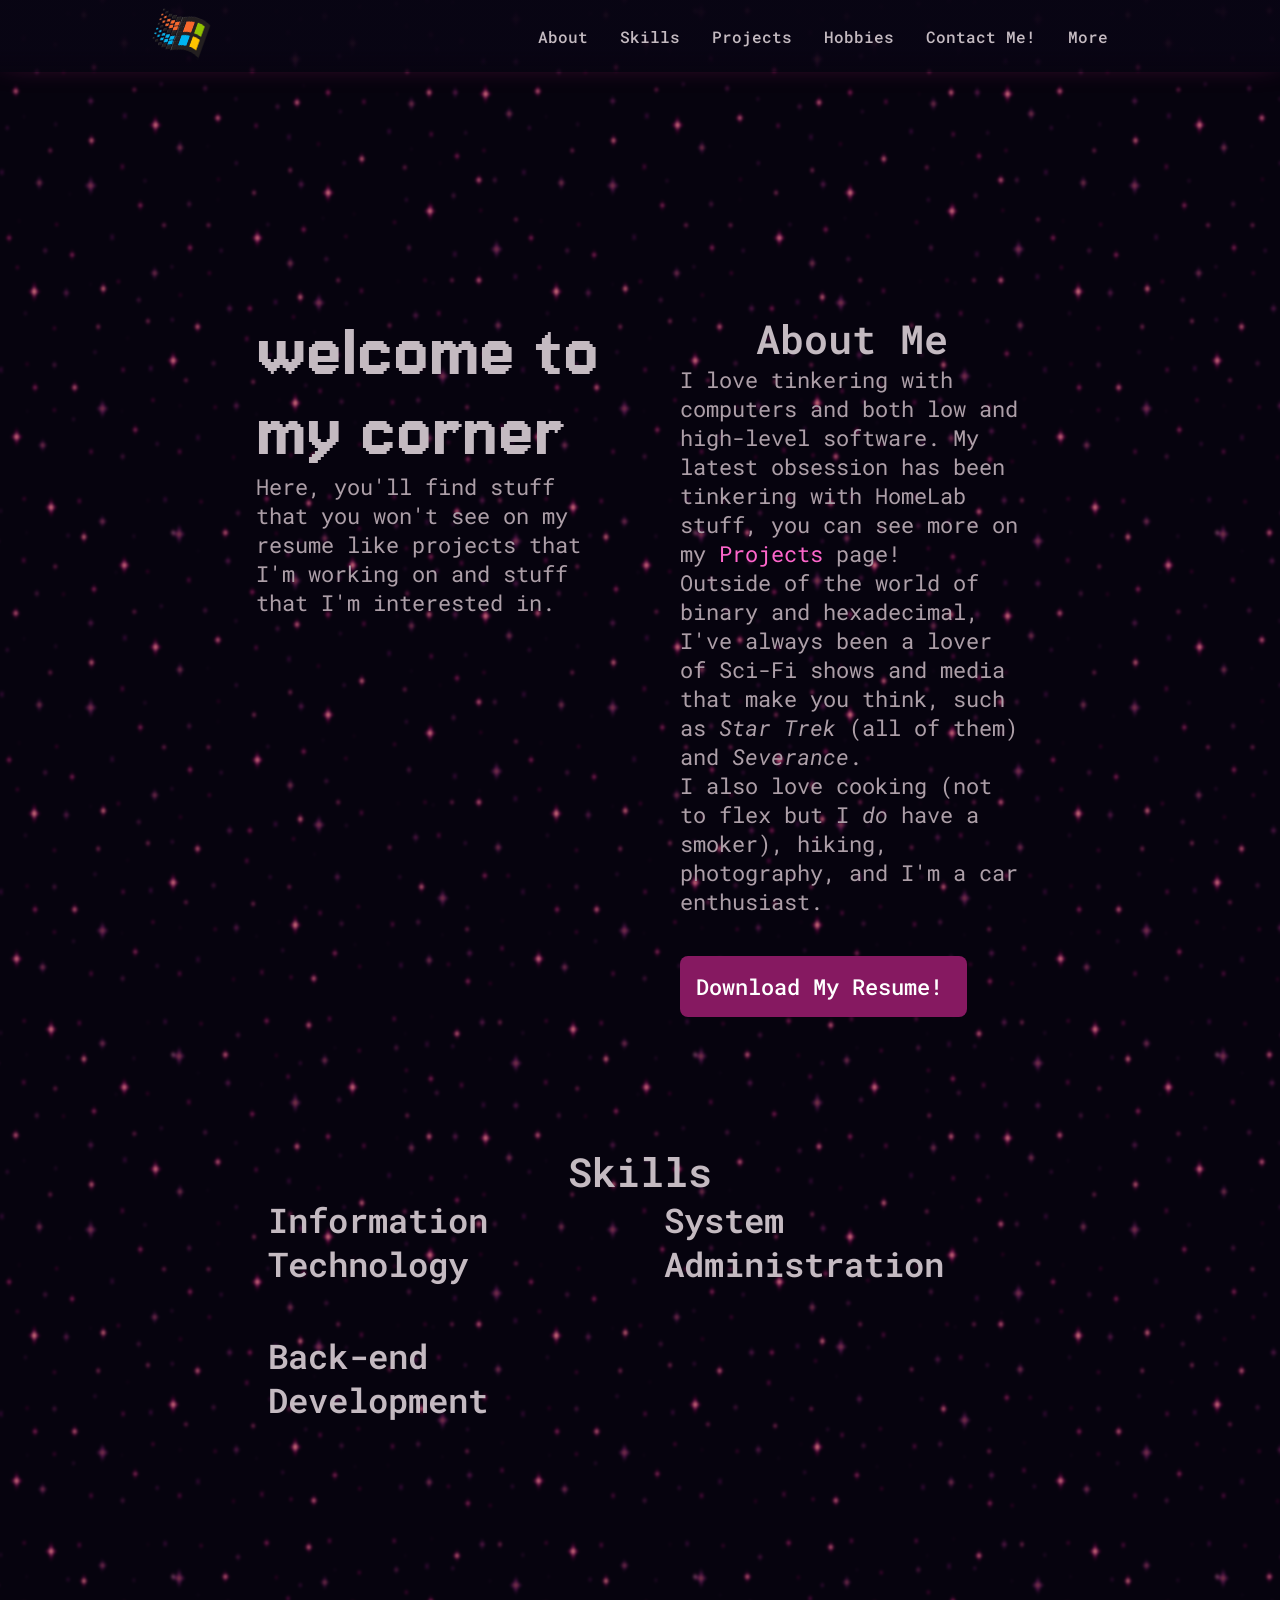
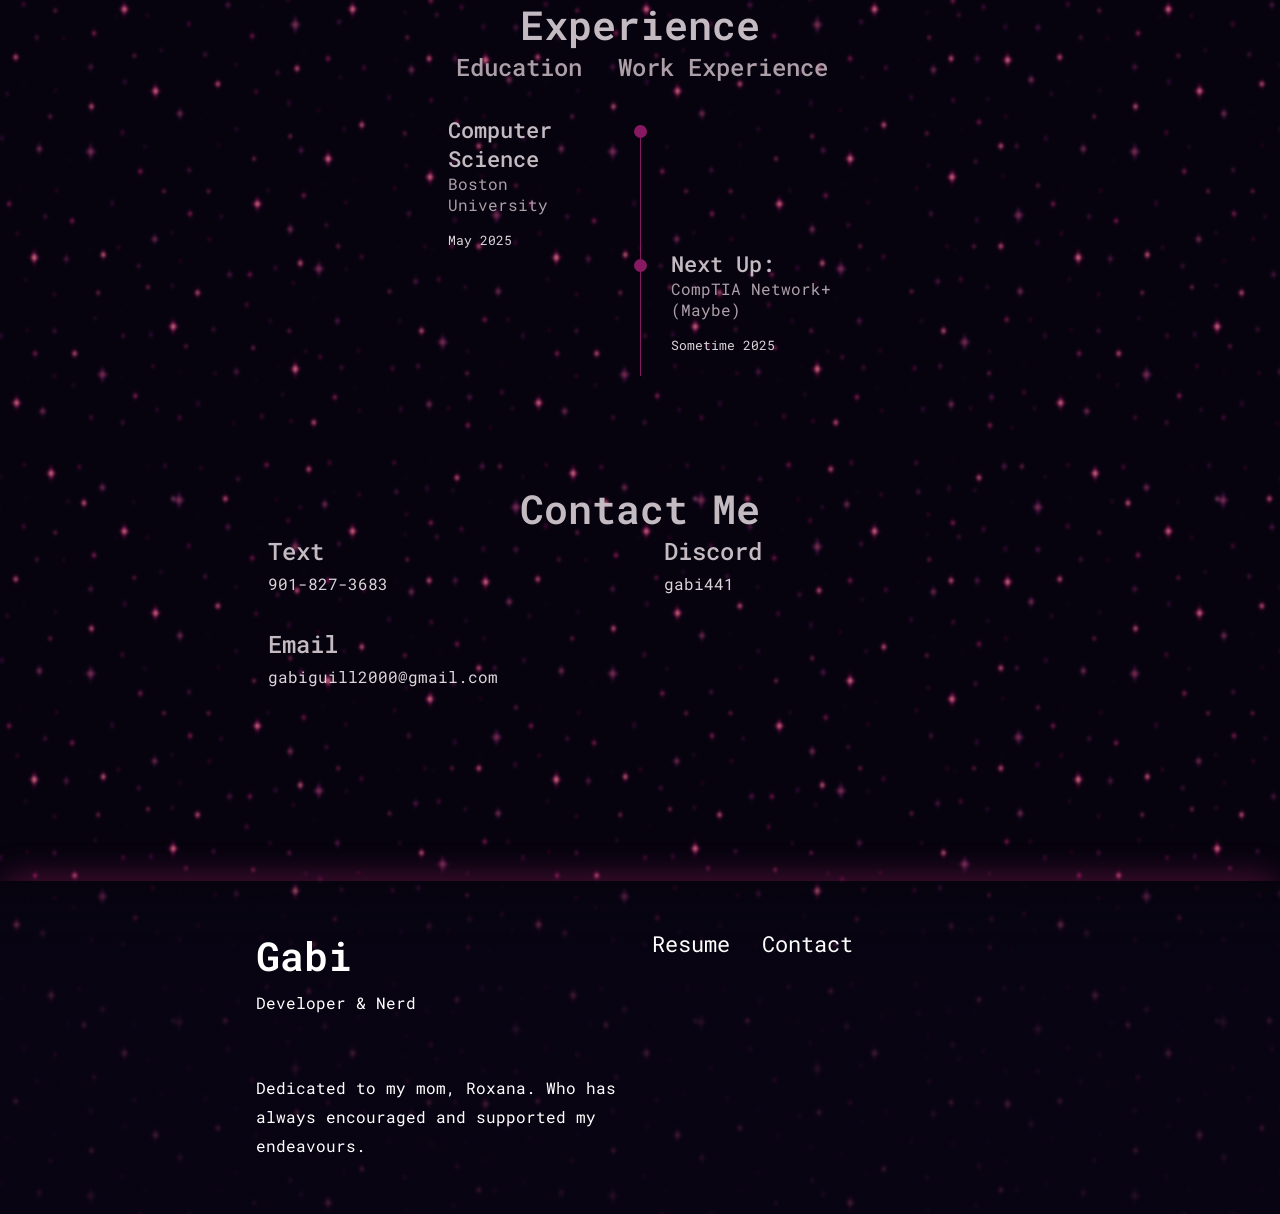
==== index.html @ 92999ef9 "overhaul" ====
<!DOCTYPE html>
<html lang="en">
<head>
    <meta charset="UTF-8">
    <meta name="viewport" content="width=device-width, initial-scale=1.0">
    
    <!--==================== UNICONS ====================-->
    <link rel="stylesheet" href="https://unicons.iconscout.com/release/v4.0.8/css/line.css">
    
    <!--==================== SWIPER CSS ====================-->
    <link rel="stylesheet" href="assets/css/swiper-bundle.min.css">
    
    <!--==================== CSS ====================-->
    <link rel="stylesheet" href="assets/css/styles.css">
    
    <!-- ============ Favicon =========== -->
    <link rel="icon" href="assets/img/hamsterPNG.png" type="image/png">
    <title>Gabi's Corner</title>
    <meta name="theme-color" content="#06030e">
    
</head>
<body>
    <div class="parallax-bg"></div>
    
    <!--==================== HEADER ====================-->
    <header class="header" id="header">
        <nav class="nav container">
            <a href="/" class="nav__logo">
                <img src="assets/img/windows-logo.png" alt="Home" class="nav__logo windows-logo">
            </a>
            <div class="nav__menu" id="nav-menu">
                <ul class="nav__list grid">
                    
                    <li class="nav__item">
                        <a href="#about" class="nav__link">
                            <i class="uil uil-grin-tongue-wink nav__icon"></i> About
                        </a>
                    </li>                        
                    
                    <li class="nav__item">
                        <a href="#skills" class="nav__link">
                            <i class="uil uil-grin-tongue-wink nav__icon"></i> Skills
                        </a>
                    </li>
                    
                    <li class="nav__item">
                        <a href="./projects.html" class="nav__link">
                            <i class="uil uil-wrench nav__icon"></i> Projects
                        </a>
                    </li>
                    
                    <li class="nav__item">
                        <a href="./hobbies.html" class="nav__link">
                            <i class="uil uil-wrench nav__icon"></i> Hobbies
                        </a>
                    </li>
                    
                    <li class="nav__item">
                        <a href="#contact" class="nav__link">
                            <i class="uil uil-phone nav__icon"></i> Contact Me!
                        </a>
                    </li>
                    
                    <li class="nav__item dropdown">
                        <a href="#" class="nav__link">
                            <i class="uil uil-list-ul nav__icon"></i> More
                        </a>
                        <ul class="dropdown__menu">
                            <li><a href="https://overseer.gabi441.dev" class="dropdown__link">Overseer</a></li>
                            <li><a href="https://immich.gabi441.dev" class="dropdown__link">Immich</a></li>
                        </ul>
                    </li>
                </ul>
                <i class="uil uil-times nav__close" id="nav-close"></i>
            </div>
            <div class="nav__btns">
                <div class="nav__toggle" id="nav-toggle">
                    <i class="uil uil-apps"></i>
                </div>
            </div>
        </nav>
    </header>
    
    <!--==================== MAIN ====================-->
    <main class="main">
        <!--==================== HOME ====================-->
        <section class="home section" id="home">
            <div class="home__container container grid">
                <div class="class home__content grid">
                </div>
            </div>
        </section>
        <!--==================== ABOUT ====================-->
        <section class="about section" id="about">            
            <div class="about__container container grid">
                <div class="home__data">
                    <h1 class="home__title pixel-font">welcome to my corner</h1>
                    <p class="home__description">Here, you'll find stuff that you won't see on my resume like
                        projects that I'm working on and stuff that I'm interested in.
                    </p>
                </div> 
                <div class="about__data">
                    <h2 class="section__title">About Me</h2>
                    <p class="about__description">
                        I love tinkering with computers and both low and high-level software. My latest
                        obsession has been tinkering with HomeLab stuff, you can see more on my <a href="/projects.html">Projects</a> page!
                        <br>
                        Outside of the world of binary and hexadecimal, I've always been a lover of Sci-Fi 
                        shows and media that make you think, such as <i>Star Trek</i> (all of them) and <i>Severance</i>.
                        <br>
                        I also love cooking (not to flex but I <i>do</i> have a smoker), hiking, photography, 
                        and I'm a car enthusiast.
                    </p>   
                    <div class="about__buttons">
                        <a download="" href="assets/pdf/Guillermo_2025_Resume.pdf" class="button button--flex">
                            Download My Resume!<i class="uil uil-file-download-alt button__icon"></i>
                        </a>
                    </div>
                </div>
            </div>
        </section>
        
        <!--==================== SKILLS ====================-->
        <section class="skills section" id="skills">
            <h2 class="section__title">Skills</h2>            
            <div class="skills__container container grid">
                <div>
                    <!-- =========================== SKILL 1 ===========================-->
                    <div class="skills__content skills__close">
                        <div class="skills__header">
                            <i class="uil uil-laptop skills__icon"></i>
                            
                            <div>
                                <h1 class="skills__titles">Information Technology</h1>
                                <span class="skills__subtitle"></span>
                            </div>
                            
                            <i class="uil uil-angle-down skills__arrow"></i>
                        </div>
                        
                        <div class="skills__list grid">
                            <div class="skills__data">
                                <div class="skills__titles">
                                    <h3 class="skills__name">Client Communication</h3>
                                </div>
                            </div>
                            
                            <div class="skills__data">
                                <div class="skills__titles">
                                    <h3 class="skills__name">MacOS, Windows, & Linux</h3>
                                </div>
                            </div>
                            
                            <div class="skills__data">
                                <div class="skills__titles">
                                    <h3 class="skills__name">Remote & Field Support</h3>
                                </div>
                            </div>
                            
                            <div class="skills__data">
                                <div class="skills__titles">
                                    <h3 class="skills__name">Software & Hardware Troubleshooting</h3>
                                </div>
                            </div>
                            
                        </div>
                    </div>
                    
                    <!-- =========================== SKILL 2 ===========================-->
                    <div class="skills__content skills__close">
                        <div class="skills__header">
                            <i class="uil uil-wrench skills__icon"></i>
                            
                            <div>
                                <h1 class="skills__titles">Back-end Development</h1>
                            </div>
                            
                            <i class="uil uil-angle-down skills__arrow"></i>
                        </div>
                        
                        <div class="skills__list grid">
                            <div class="skills__data">
                                <div class="skills__titles">
                                    <h3 class="skills__name">Python, Java, C/C++, Assembly</h3>
                                </div>
                            </div>
                            
                            <div class="skills__data">
                                <div class="skills__titles">
                                    <h3 class="skills__name">API Development & Calls</h3>
                                </div>
                            </div>
                            
                            <div class="skills__data">
                                <div class="skills__titles">
                                    <h3 class="skills__name">Software Optimization</h3>
                                </div>
                            </div>
                            
                            <div class="skills__data">
                                <div class="skills__titles">
                                    <h3 class="skills__name">Scripting</h3>
                                </div>
                            </div>
                        </div>
                    </div>
                </div>
                
                <div>
                    <!-- =========================== SKILL 3 ===========================-->
                    <div class="skills__content skills__close">
                        <div class="skills__header">
                            <i class="uil uil-brackets-curly skills__icon"></i>
                            
                            <div>
                                <h1 class="skills__titles">System Administration</h1>
                            </div>
                            
                            <i class="uil uil-angle-down skills__arrow"></i>
                        </div>
                        
                        <div class="skills__list grid">
                            <div class="skills__data">
                                <div class="skills__titles">
                                    <h3 class="skills__name">UnRAID, Fedora Linux Server, PiHole</h3>
                                </div>
                            </div>
                            
                            <div class="skills__data">
                                <div class="skills__titles">
                                    <h3 class="skills__name">Network Share Configuration</h3>
                                </div>
                            </div>
                            <div class="skills__data">
                                <div class="skills__titles">
                                    <h3 class="skills__name">Application/Network/Link Layer Administration</h3>
                                </div>
                            </div>
                            <div class="skills__data">
                                <div class="skills__titles">
                                    <h3 class="skills__name">Security & VPN Tunneling</h3>
                                </div>
                            </div>
                        </div>
                    </div>
                </div>
            </div>
        </section>
        
        <!--==================== QUALIFICATION ====================-->
        <section class="qualification section">
            <h2 class="section__title">Experience</h2>            
            <div class="qualification__container container">
                <div class="qualification__tabs">
                    <div class="qualification__button button--flex qualification__active" data-target="#education">
                        <i class="uil uil-graduation-cap qualification__icon"></i>
                        Education
                    </div>
                    <div class="qualification__button button--flex" data-target="#work">
                        <i class="uil uil-briefcase-alt qualification__icon"></i>
                        Work Experience
                    </div>
                </div>
                
                <div class="qualification__sections">
                    <!--==================== QUALIFICATION CONTENT 1 ====================-->
                    <div class="qualification__content qualification__active" data-content id="education">
                        
                        <!--==================== QUALIFICATION 1 ====================-->
                        <div class="qualification__data">
                            <div>
                                <h3 class="qualification__title">Computer Science</h3>
                                <span class="qualification__subtitle">Boston University</span>
                                <div class="qualification__calendar">
                                    <i class="uil uil-calendar-alt"></i>
                                    May 2025
                                </div>
                            </div>
                            <div>
                                <span class="qualification__rounder"></span>
                                <span class="qualification__line"></span>
                            </div>
                        </div>
                        
                        <!--==================== QUALIFICATION 2 ====================-->
                        <div class="qualification__data">
                            <div></div>
                            <div>
                                <span class="qualification__rounder"></span>
                                <span class="qualification__line"></span>
                            </div>
                            
                            <div>
                                <h3 class="qualification__title">Next Up:</h3>
                                <span class="qualification__subtitle">CompTIA Network+ (Maybe)</span>
                                <div class="qualification__calendar">
                                    <i class="uil uil-calendar-alt"></i>
                                    Sometime 2025
                                </div>
                            </div>
                        </div>
                    </div>
                    
                    <!--==================== QUALIFICATION CONTENT 2 ====================-->
                    <div class="qualification__content" data-content id="work">
                        
                        <!--==================== JOB 1 ====================-->
                        <div class="qualification__data">
                            <div>
                                <h3 class="qualification__title">IT Advisor</h3>
                                <span class="qualification__subtitle">Pet Fit Animal Rehabilitation</span>
                                <div class="qualification__calendar">
                                    <i class="uil uil-calendar-alt"></i>
                                    May 2016-March 2022
                                </div>
                            </div>
                            
                            <div>
                                <span class="qualification__rounder"></span>
                                <span class="qualification__line"></span>
                            </div>
                        </div>
                        
                        <!--==================== JOB 2 ====================-->
                        <div class="qualification__data">
                            <div></div>
                            <div>
                                <span class="qualification__rounder"></span>
                                <span class="qualification__line"></span>
                            </div>
                            <div>
                                <h3 class="qualification__title">Student Lead-IT Support Specialist</h3>
                                <span class="qualification__subtitle">Boston University IS&T</span>
                                <div class="qualification__calendar">
                                    <i class="uil uil-calendar-alt"></i>
                                    May 2022-May 2025
                                </div>
                            </div>
                        </div>
                        <!--==================== JOB 1 ====================-->
                        <div class="qualification__data">
                            <div>
                                <h3 class="qualification__title">Client Technology Analyst</h3>
                                <span class="qualification__subtitle">Boston University IS&T</span>
                                <div class="qualification__calendar">
                                    <i class="uil uil-calendar-alt"></i>
                                    July 2025-Present
                                </div>
                            </div>
                            <div>
                                <span class="qualification__rounder"></span>
                                <span class="qualification__line"></span>
                            </div>
                        </div>
                    </div>
                </div>
            </div>
        </section>
        
        <!--==================== CONTACT ME ====================-->
        <section class="contact section" id="contact">
            <h2 class="section__title">Contact Me</h2>
            <div class="contact__container container grid">
                <div class="contact__info-container">
                    <div class="contact__information">
                        <i class="uil uil-phone contact__icon"></i>
                        <div>
                            <h3 class="contact__title">Text</h3>
                            <span class="contact__subtitle">901-827-3683</span>
                        </div>
                    </div>
                    <div class="contact__information">
                        <i class="uil uil-envelope contact__icon"></i>
                        <div>
                            <h3 class="contact__title">Email</h3>
                            <span class="contact__subtitle">gabiguill2000@gmail.com</span>
                        </div>
                    </div>
                </div>
                <div class="contact__information">
                    <i class="uil uil-discord contact__icon"></i>
                    <div>
                        <h3 class="contact__title">Discord</h3>
                        <span class="contact__subtitle">gabi441</span>
                    </div>
                </div>
            </div>
        </section>
    </main>
    
    <!--==================== FOOTER ====================-->
    <footer class="footer">
        <div class="footer__bg">
            <div class="footer__container container grid">
                <div>
                    <h1 class="footer__title">Gabi</h1>
                    <span class="footer__subtitle">Developer & Nerd</span>
                </div>
                <ul class="footer__links">
                    <li>
                        <a href="assets/pdf/Guillermo_2025_Resume.pdf" class="footer__link">Resume</a>
                    </li>
                    <li>
                        <a href="#contact" class="footer__link">Contact</a>
                    </li>
                </ul>
                <div>
                    <span class="footer__subtitle">
                        Dedicated to my mom, Roxana. Who has always encouraged and supported
                        my endeavours.
                    </span>
                </div>
                <div class="footer__socials">
                    <a href="https://www.linkedin.com/in/gabi-guillermo-0b99bb2a3/" target="_blank" class="footer__social">
                        <i class="uil uil-linkedin"></i>
                    </a>
                    <a href="https://github.com/441gabi" target="_blank" class="footer__social">
                        <i class="uil uil-github"></i>
                    </a>
                    <a href="https://discord.com" target="_blank" class="footer__social">
                        <i class="uil uil-discord"></i>
                    </a>
                </div>
            </div>
            <div></div>
        </div>
    </footer>
    
    <!--==================== SCROLL TOP ====================-->
    <a href="#" class="scrollup" id="scroll-up"><i class="uil uil-arrow-up scrollup__icon"></i></a>

    <!--==================== SWIPER JS ====================-->
    <script src="assets/js/swiper-bundle.min.js"></script>
    
    <!--==================== MAIN JS ====================-->
    <script src="assets/js/main.js"></script>
</body>
</html>
---- assets/css/styles.css ----
/*==================== GOOGLE FONTS ====================*/
/* @import url("https://fonts.googleapis.com/css2?family=Poppins:wght@400;500;600&display=swap"); */
/* @import url('https://fonts.googleapis.com/css2?family=Mozilla+Text:wght@200..700&display=swap'); */
@import url('https://fonts.googleapis.com/css2?family=Roboto+Mono:ital,wght@0,100..700;1,100..700&display=swap');
@import url('https://fonts.googleapis.com/css2?family=Jersey+15&display=swap');

/*==================== VARIABLES CSS ====================*/
:root {
    --header-height: 3rem;

    /*========== Colors ==========*/
    /* Change favorite color */
    --hue-color: 320; /*Purple 250 - Green 142 - Blue 230 - Pink 340*/

    /* HSL color mode */
    --first-color: hsl(var(--hue-color), 69%, 31%);
    --first-color-second: hsl(var(--hue-color), 69%, 11%);
    --first-color-alt: hsl(var(--hue-color), 57%, 23%);
    --first-color-lighter: hsl(var(--hue-color), 92%, 25%);
    --title-color: hsl(var(--hue-color), 8%, 75%);
    --text-color: hsl(var(--hue-color), 8%, 65%);
    --text-color-light: hsl(var(--hue-color), 8%, 85%);
    --input-color: hsl(var(--hue-color), 70%, 96%);
    --body-color: hsl(var(--hue-color), 60%, 99%);
    --container-color: rgb(31, 9, 41);
    --scroll-bar-color: hsl(var(--hue-color), 12%, 90%);
    --scroll-thumb-color: hsl(var(--hue-color), 12%, 80%);

    /*========== Font and typography ==========*/
    --body-font: 'Roboto Mono';

    /* .5rem = 8px, 1rem = 16px, 1.5rem = 24px ... */
    --big-font-size: 2rem;
    --h1-font-size: 1.5rem;
    --h2-font-size: 1.25rem;
    --h3-font-size: 1.125rem;
    --normal-font-size: 1.2rem;
    --small-font-size: 1rem;
    --smaller-font-size: .75rem;

    /*========== Font weight ==========*/
    --font-medium: 500;
    --font-semi-bold: 600;

    /*========== Margins Bottom ==========*/
    /* .25rem = 4px, .5rem = 8px, .75rem = 12px ... */
    --mb-0-25: .25rem;
    --mb-0-5: .5rem;
    --mb-0-75: .75rem;
    --mb-1: 1rem;
    --mb-1-5: 1.5rem;
    --mb-2: 2rem;
    --mb-2-5: 2.5rem;
    --mb-3: 3rem;

    /*========== z index ==========*/
    --z-tooltip: 10;
    --z-fixed: 100;
    --z-modal: 1000;
}

/* Font size for large devices */
@media screen and (min-width: 968px) {
    :root {
        --big-font-size: 3rem;
        --h1-font-size: 2.5rem;
        --h2-font-size: 1.5rem;
        --h3-font-size: 1.5rem;
        --normal-font-size: 1.4rem;
        --small-font-size: 1rem;
        --smaller-font-size: .813rem;
    }
}

/*==================== BASE ====================*/
* {
  box-sizing: border-box;
  padding: 0;
  margin: 0;
}

html {
  scroll-behavior: smooth;
}

body {
  margin: var(--header-height) 0 0 0; /* Changed from "0 0 var(--header-height) 0" */
  font-family: var(--body-font);
  font-size: var(--normal-font-size);
  position: relative;
  color: var(--text-color);
  overflow-x: hidden;
}

html, body {
  margin: 0;
  padding: 0;
  /* background-color: transparent;  */
} 

.parallax-bg {
  position: fixed;
  top: -10%;
  left: -10%;
  width: 120%;
  height: 300%; /* Increased from 160% to 300% */
  background-color: #06030e;
  background-image: url('../img/subtle.gif');
  background-size: 290px 290px; /* Increased from 200px to 250px */
  background-repeat: repeat;
  animation: backgroundScroll 20s linear infinite;
  background-position: center;
  z-index: -1;
  transform: scale(1.8); /* Increased from 1.1 to 1.8 */
  filter: blur(0.9px);
  will-change: transform;
}


/* @keyframes backgroundScroll {
  from {
    background-position: 0 0;
  }
  to {
    background-position: 200px 200px;
  }
} */

h1, h2, h3, h4 {
  color: var(--title-color);
  font-weight: var(--font-semi-bold);
}

ul {
  list-style: none;
}

a {
  text-decoration: none;
}

img {
  max-width: 100%;
  height: auto;
}

/* ===LINK STYLES=== */

/* Basic link color */
a {
  text-decoration: none;
  color: #ff66cc;
}

/* Hover state */
a:hover {
  color: #00ffff;
  text-shadow: 0 0 2px #00ffff;
}

/* Active state (when clicking) */
a:active {
  color: #ffff00;
}

/* Visited state */
a:visited {
  color: #b77efd;
}

/*==================== REUSABLE CSS CLASSES ====================*/
.section {
  padding: 2rem 0 4rem;
}

.section__title {
  font-size: var(--h1-font-size);
  color: var(--title-color);
}

.section__subtitle {
  display: block;
  font-size: var(--small-font-size);
  margin-bottom: var(--mb-3);
}

.section__title, 
.section__subtitle {
  text-align: center;
}

/*==================== LAYOUT ====================*/
.container {
  max-width: 768px;
  margin-left: var(--mb-1-5);
  margin-right: var(--mb-1-5);
}

.grid {
  display: grid;
  gap: 1.5rem;
}

.header {
  width: 100%;
  position: fixed;
  top: 0;
  left: 0;
  z-index: var(--z-fixed);
  background-color: #06030e; /* Ensure header has background */
  
  background: linear-gradient(to bottom, 
              rgba(9, 5, 20, 0.919) 70%, 
              rgba(9, 5, 20, 0.574) 100%,
              rgba(9, 5, 20, 0.009) 100%);
  
  box-shadow: 0 -10px 30px -5px rgba(205, 41, 128, 0.659); /* Subtle purple glow */


}

/*==================== NAV ====================*/
.nav{
  max-width: 968px;
  height: var(--header-height);
  display: flex;
  justify-content: space-between;
  align-items: center;



  
}

.nav__logo, .nav__toggle{
  color: var(--title-color);
  font-weight: var(--font-medium);
}

.nav__logo:hover{
  color:var(--first-color);
}

.nav__toggle{
  font-size: 1.1rem;
  cursor: pointer;
}

.nav__toggle:hover{
  color: var(--first-color);
}

@media screen and (max-width: 767px){
  .nav__menu{
    position: relative;
    top: 0;
    left: 0;
    width: 100%;
    padding: 0.5rem;
    overflow-x: auto;
    white-space: nowrap;
    -webkit-overflow-scrolling: touch; /* Smooth scrolling on iOS */
    scrollbar-width: none; /* Hide scrollbar for Firefox */
  }
  
  .nav__menu::-webkit-scrollbar {
    display: none; /* Hide scrollbar for Chrome/Safari */
  }
  
  .nav__list{
    display: inline-flex;
    gap: 1.5rem;
    padding: 0 0.5rem;
  }
  
  .nav__item {
    flex-shrink: 0; /* Prevent items from shrinking */
  }
}

@media screen and (max-width: 767px){
  .nav__menu{
    position: fixed;
    top: -100%; /* Changed from bottom: -100% to top: -100% */
    left: 0;
    width: 100%;
    background-color: #06030e;
    padding: 2rem 1.5rem 4rem;
    box-shadow: 0 1px 4px rgba(0, 0, 0, .15); /* Changed shadow direction */
    border-radius: 0 0 1.5rem 1.5rem; /* Changed border radius */
    transition: 0.3s;
  }
}

.nav__list{
  grid-template-columns: repeat(3, 1fr);
  gap: 2rem;
}

.nav__link{
  display: flex;
  flex-direction: column;
  align-items: center;
  font-size: var(--small-font-size);
  color: var(--title-color);
  font-weight: var(--font-medium);
}

.nav__link,
.nav__link:visited,
.nav__link:active,
.dropdown__link,
.dropdown__link:visited,
.dropdown__link:active {
  color: var(--title-color);
  text-shadow: none;
}

.nav__link:hover,
.dropdown__link:hover {
  color: var(--first-color);
  text-shadow: none;
}



.nav__link:hover{
  color: var(--first-color);

}

.nav__icon{
  font-size: 1.2rem;
}

.nav__close{
  position: absolute;
  right: 1.3rem;
  bottom: 0.5rem;
  font-size: 1.5rem;
  cursor: pointer;
  color: var(--first-color);
}

.nav__close:hover{
  color: var(--first-color-alt)
}

/* show menu */
.show-menu{
  top: 0; /* Changed from bottom: 0 to top: 0 */
}

/* Active link */
.active-link{
  color: var(--first-color);
}

/* Change background header */
.scroll-header{
  box-shadow: 0 -1px 4px rgba(0, 0, 0, .15);
}

/*==================== HOME ====================*/
.home__container{
  gap: 1rem;
}

.home__content{
  grid-template-columns: 0.5fr 3fr;
  padding-top: 3.5rem;
  align-items: center;
}

.home__social{
  display: grid;
  grid-template-columns: max-content;
  row-gap: 1rem;
}

.home__social-icon{
  font-size: 1.5rem;
  color: var(--first-color);
}

.home__social-icon:hover{
  color: var(--first-color-alt);
}

.home__blob{
  width: 200px;
  fill: var(--first-color);
}

.home__blob-img{
  width: 170px;
}

.home__data{
  grid-column: 1/3;
}

.home__title{
  font-size: var(--big-font-size);
}

.home__subtitle{
  font-size: var(--h3-font-size);
  color: var(--text-color);
  font-weight: var(--font-medium);
  margin-bottom: var(--mb-0-75);
}

.home_description{
  margin-bottom: var(--mb-2);
}

.home__scroll{
  display: none;
}

.home__scroll-button{
  color: var(--first-color);
  transition: 0.3s;
}

.home__scroll-button:hover{
  transform: translateY(0.25rem);
}

.home__scroll-mouse{
  font-size: 2rem;
}

.home__scroll-name{
  font-size: var(--small-font-size);
  color: var(--title-color);
  font-weight: var(--font-medium);
  margin-right: var(--mb-0-25);
}

.home__scroll-arrow{
  font-size: 1.25rem;
}

/*==================== BUTTONS ====================*/
.button{
  display: inline-block;
  background-color: var(--first-color);
  color: #fff;
  padding: 1rem;
  border-radius: 0.5rem;
  font-weight: var(--font-medium);
}

.button:hover{
  background-color: var(--first-color-alt);
}

.button__icon{
  font-size: 1.25rem;
  margin-left: var(--mb-0-5);
  transition: 0.3s;
}

.button--flex{
  display: inline-flex;
  align-items: center;
}

.button--small{
  padding: 0.75rem 1rem;
}

.button--link{
  padding: 0;
  background-color: transparent;
  color: var(--first-color);
}

.button--link:hover{
  background-color: transparent;
  color: var(--first-color-alt);
}

/*==================== ABOUT ====================*/
.about__img{
  width: 200px;
  border-radius: 0.5rem;
  justify-self: center;
  align-self: center;
}

.about__description{
  text-align: center;
  margin-bottom: var(--mb-2-5);
}

.about__info{
  display: flex;
  justify-content: space-evenly;
  margin-bottom: var(--mb-2-5);
}

.about__info-title{
  font-size: var(--h2-font-size);
  font-weight: var(--font-semi-bold);
  color: var(--title-color);
}

.about__info-name{
  font-size: var(--smaller-font-size);
}

.about__info-title,
.about__info-name{
  display: block;
  text-align: center;
}

.about__buttons{
  display: flex;
  justify-content: center;
}


/*==================== SKILLS ====================*/
.skills__container{
  row-gap: 0;
}

.skills__header{
  display: flex;
  align-items: center;
  margin-bottom: var(--mb-2-5);
  cursor: pointer;
}

.skills__icon,
.skills__arrow{
  font-size: 2rem;
  color: var(--first-color);
}

.skills__icon{
  margin-right: var(--mb-0-75);
}

.skills__title{
  font-size: var(--h3-font-size);
}

.skills__subtitle{
  font-size: var(--small-font-size);
  color: var(--text-color-light);
}

.skills__arrow{
  margin-left: auto;
  transition: 0.4s;
}

.skills__list{
  row-gap: 1.5rem;
  padding-left: 2.7rem;
}

.skills__titles{
  display: flex;
  justify-content: space-between;
  margin-bottom: var(--mb-0-5);
}

.skills__name{
  font-size: var(--normal-font-size);
  font-weight: var(--font-medium);
}

.skills__bar,
.skills__percentage{
  height: 5px;
  border-radius: 0.25rem;
}

.skills__bar{
  background-color: var(--first-color-lighter);
}

.skills__percentage{
  display: block;
  background-color: var(--first-color);
}

.skills__close .skills__list{
 height: 0;
 overflow: hidden; 
}

.skills__open .skills__list{
  height: max-content;
  margin-bottom: var(--mb-2-5);
}

.skills__open .skills__arrow{
  transform: rotate(-180deg);
}

/*==================== QUALIFICATION ====================*/
.qualification__tabs{
  display: flex;
  justify-content: space-evenly;
  margin-bottom: var(--mb-2);
}

.qualification__button{
  font-size: var(--h3-font-size);
  font-weight: var(--font-medium);
  cursor: pointer;
}

.qualification__button:hover{
  color: var(--first-color);
}

.qualification__icon{
  font-size: 1.8rem;
  margin-right: var(--mb-0-25);
}

.qualification__data{
  display: grid;
  grid-template-columns: 1fr max-content 1fr;
  column-gap: 1.5rem
}

.qualification__title{
  font-size: var(--normal-font-size);
  font-weight: var(--font-medium);
}

.qualification__subtitle{
  display: inline-block;
  font-size: var(--small-font-size);
  margin-bottom: var(--mb-1);
}

.qualification__calendar{
  font-size: var(--smaller-font-size);
  color: var(--text-color-light);
}

.qualification__rounder{
  display: inline-block;
  width: 13px;
  height: 13px;
  background-color: var(--first-color);
  border-radius: 50%;  
}

.qualification__line{
  display: block;
  width: 1px;
  height: 100%;
  background-color: var(--first-color);
  transform: translate(6px, -7px);
}

.qualification [data-content]{
  display: none;
}

.qualification__active[data-content]{
  display: block;
}

/*==================== SERVICES ====================*/
.services__container{
  gap: 1.5rem;
  grid-template-columns: repeat(2, 1fr);
}

.services__content{
  position: relative;
  background-color: var(--container-color);
  padding: 3.5rem 0.5rem 1.25rem 1.5rem;
  border-radius: 0.25rem;
  box-shadow: 0 2px 4px rgba(0, 0, 0, .15);
  transition: 0.3s;
}

.services__content:hover{
  box-shadow: 0 4px 8px rgba(0, 0, 0, .5) ;
}

.services__icon{
  display: block;
  font-size: 1.5rem;
  color: var(--first-color);
  margin-bottom: var(--mb-1);
}

.services__title{
  font-size: var(--h3-font-size);
  margin-bottom: var(--mb-1);
  font-weight: var(--font-medium);
}

.services__button{
  cursor: pointer;
  font-size: var(--small-font-size);
}

.services__button:hover,
.button__icon{
  transform:translateX(0.25rem);
}

.services__modal{
  position: fixed;
  top: 0;
  left: 0;
  right: 0;
  bottom: 0;
  background-color: rgba(0, 0, 0, .5);
  display: flex;
  align-items: center;
  justify-content: center;
  padding: 0 1rem;
  z-index: var(--z-modal);
  opacity: 0;
  visibility: hidden;
  transition: 0.3s;
}

.services__modal-content{
  position: relative;
  background-color: var(--container-color);
  padding: 1.5rem;
  border-radius: 0.5rem;
}

.services__modal-services{
  row-gap: 1rem;
}

.services__modal-service{
  display: flex;
}

.services__modal-title{
  font-size: var(--h3-font-size);
  font-weight: var(--font-medium);
  margin-bottom: var(--mb-1-5);
}

.services__modal-close{
  position: absolute;
  top: 1rem;
  right: 1rem;
  font-size: 1.5rem;
  color: var(--first-color);
  cursor: pointer;
}

.services_modal-icon{
  color: var(--first-color);
  margin-right: var(--mb-0-25);
}

/* Active Modal */
.active-modal{
  opacity: 1;
  visibility: visible;
}

/*==================== PORTFOLIO ====================*/

.portfolio__container{
  overflow: initial;
}

.portfolio__content{
  padding: 0 1.5rem;
}

.portfolio__img{
  width: 265px;
  border-radius: 0.5rem;
  justify-self: center;
}

.portfolio__title{
  font-size: var(--h3-font-size);
  margin-bottom: var(--mb-0-5);
}

.portfolio__description{
  margin-bottom: var(--mb-0-75);
}

.portfolio__button:hover .button__icon{
  transform: translateX(0.25rem);
}

.swiper-button-prev::after,
.swiper-button-next::after{
  content: '';
}

.swiper-portfolio-icon{
  font-size: 2rem;
  color: var(--first-color);
}

.swiper-button-prev{
  left: -0.5rem;
}

.swiper-button-next{
  right: -0.5rem;
}

.swiper-container-horizontal > .swiper-pagination-bullets{
  bottom: -2.5rem;
}

.swiper-pagination-bullet-active{
  background-color: var(--first-color);
}

.swiper-button-prev,
.swiper-button-next,
.swiper-pagination-bullet{
  outline: none;
}

/*==================== PROJECT IN MIND ====================*/
.project{
  text-align: center;
}

.project__bg{
  background-color: var(--first-color-second);
  padding-top: 3rem;
}

.project__title{
  font-size: var(--h2-font-size);
  margin-bottom: var(--mb-0-75);
}


.project__description{
  margin-bottom: var(--mb-1-5);
}

.project__title,
.project__description{
  color: #fff;
}

.project__img{
  width: 232px;
  justify-self: center;
}


/*==================== TESTIMONIAL ====================*/
.testimonial__data,
.testimonial__header{
  display: flex;
}

.testimonial__data{
  justify-content: space-between;
  margin-bottom: var(--mb-1);
}

.testimonial__img{
  width: 60;
  height: 60px;
  border-radius: 50%;
  margin-right: var(--mb-0-75);
}

.testimonial__name{
  font-size: var(--h3-font-size);
  font-weight: var(--font-medium);
}

.testimonial__client{
  font-size: var(--small-font-size);
  color: var(--text-color-light);
}

.testimonial__description{
  margin-bottom: var(--mb-2-5);
}

.testimonial__icon-star{
  color: var(--first-color);
}

.swiper-container .swiper-pagination-testimonial{
  bottom: 0;
}

/*==================== CONTACT ME ====================*/
.contact__container{
  row-gap: 3rem;
}

.contact__information{
  display: flex;
  margin-bottom: var(--mb-2);
}

.contact__icon{
  font-size: 2rem;
  color: var(--first-color);
  margin-right: var(--mb-0-75);
}

.contact__title{
  font-size: var(--h3-font-size);
  font-weight: var(--font-medium);
}

.contact__subtitle{
  font-size: var(--small-font-size);
  color: var(--text-color-light);
}

.contact__content{
  background-color: var(--input-color);
  border-radius: 0.5rem;
  padding: 0.75rem 1rem 0.25rem;
}

.contact__label{
  font-size: var(--smaller-font-size);
  color: var(--title-color);
}

.contact__input{
  width: 100%;
  background-color: var(--input-color);
  color: var(--text-color);
  font-family: var(--body-font);
  font-size: var(--normal-font-size);
  border: none;
  outline: none;
  padding: 0.25rem 0.5rem 0.5rem 0;
}
#contact.section {
  margin-bottom:10rem;
}

/*==================== FOOTER ====================*/
.footer{
  padding-top: 2rem;
}

.footer__container{
  row-gap: 3.5rem;
}

.footer__bg {
  background: linear-gradient(to top, 
                rgba(9, 5, 20, 0.745) 70%, 
                rgba(9, 5, 20, 0.67) 85%,
                rgba(9, 5, 20, 0.22) 100%);
  padding: 2rem 0 3rem;
  margin-top: -2rem;
  position: relative;
  z-index: 1;
  box-shadow: 0 -10px 30px -5px rgba(205, 41, 128, 0.324); /* Subtle purple glow */
}

.footer__title{
  font-size: var(--h1-font-size);
  margin-bottom: var(--mb-0-25);
}

.footer__subtitle{
  font-size: var(--small-font-size);
}

.footer__links{
  display: flex;
  flex-direction: column;
  row-gap: 1.5rem;
}

.footer__link:hover{
  color: var(--first-color-lighter);
}

.footer__social{
  font-size: 1.25rem;
  margin-right: var(--mb-1-5);
}

.footer__social:hover{
  color: var(--first-color-lighter);
}

.footer__copy{
  font-size: var(--smaller-font-size);
  text-align: center;
  color: var(--text-color-light);
  margin-top: var(--mb-3);
}

.footer__title,
.footer__subtitle,
.footer__link,
.footer__social{
  color: #fff;
}



/*========== SCROLL UP ==========*/
.scrollup{
  position: fixed;
  right: 1rem;
  bottom: -20%;
  background-color: var(--first-color);
  opacity: 0.8;
  padding: 0 0.3rem;
  border-radius: 0.4rem;
  z-index: var(--z-tooltip);
  transition: 0.4s;
}

.scrollup:hover{
  background-color: var(--first-color-alt);
}

.scrollup__icon{
  font-size: 1.5rem;
  color: #FFF;
}

/* Show scroll */
.show-scroll{
  bottom: 5rem;
}

/*========== SCROLL BAR ==========*/
::-webkit-scrollbar{
  width: 0.60rem;
  background-color: var(--scroll-bar-color);
  border-radius: 0.5rem;
}

::-webkit-scrollbar-thumb{
  background-color: var(--scroll-thumb-color);
  border-radius: 0.5rem;
}

::-webkit-scrollbar-thumb:hover{
  background-color: var(--text-color-light);
}

/*==================== MEDIA QUERIES ====================*/
/* For small devices */
@media screen and (max-width: 350px){
  .container{
    margin-left: var(--mb-1);
    margin-right: var(--mb-1);
  }
  .nav__menu{
    padding: 2rem 0.25rem 4rem;
  }
  .nav__list{
    column-gap: 0;
  }
  .home__content{
    grid-template-columns: 0.25fr 3fr;
  }
  .home__blob{
    width: 180px;
  }
  .skills__title{
    font-size: var(--normal-font-size);
  }
  .qualification__data{
    gap: 0.5rem;
  }
  .services__container{
    grid-template-columns: max-content;
    justify-content: center;
  }
  .services__content{
    padding-right: 3.5rem;
  }
  .services_modal{
    padding: 0 0.5rem;
  }
  .project__img{
    width: 200px;
  }
  .testimonial__data,
  .testimonial__header{
    flex-direction: column;
    align-items: center;
  }
  .testimonial__img{
    margin-right: 0;
    margin-bottom: var(--mb-0-25);
  }
  .testimonial__data,
  .testimonial__description{
    text-align: center;
  }
}

/* For medium devices */
@media screen and (min-width: 568px){
  .home__content{
    grid-template-columns: max-content 1fr 1fr;
  }
  .home__data{
    grid-column: initial;
  }
  .home__img{
    order: 1;
    justify-self: center;
  }
  .about__container,
  .skills__container,
  .portfolio__content,
  .project__container,
  .contact__container,
  .footer__container{
    grid-template-columns: repeat(2, 1fr);
  }

  .qualification__sections{
    display: grid;
    grid-template-columns: 0.6fr;
    justify-content: center;
  }
}




@media screen and (min-width: 768px){
  .container{
    margin-left: auto;
    margin-right: auto;
  }
  body{
    margin: 0;
  }
  .section{
    padding: 6rem 0 2rem;
  }
  .section__subtitle{
    margin-bottom: 4rem;
  }
  .header{
    top: 0;
    bottom: initial;
  }
  .header,
  .main,
  .footer__container{
    padding: 0 1rem;
  }
  .nav{
    height: calc(var(--header-height) + 1.5rem);
    column-gap: 1rem;
  }
  .nav__icon,
  .nav__close,
  .nav__toggle{
    display: none;
  }
  .nav__list{
    display: flex;
    column-gap: 2rem;
  }
  .nav__menu{
    margin-left: auto;
  }
  .change-theme{
    margin: 0;
  }
  .home__container{
    row-gap: 5rem;
  }
  .home__content{
    padding-top: 5.5rem;
    column-gap: 2rem;
  }
  .home__blob{
    width: 270px;
  }
  .home__scroll{
    display: block;
  }
  .home__scroll-button{
    margin-left: 3rem; 
  }
  .about__container{
    column-gap: 5rem;
  }
  .about__img{
    width: 350px;
  }
  .about__description{
    text-align: initial;
  }
  .about__info{
    justify-content: space-between;
  }
  .about__buttons{
    justify-content: initial;
  }
  .qualification__tabs{
    justify-content: center;
  }
  .qualification__button{
    margin: 0 var(--mb-1);
  }
  .qualification__sections{
    grid-template-columns: 0.5fr;
  }
  .services__container{
    grid-template-columns: repeat(3, 218px);
    justify-content: center;
  }
  .services__icon{
    font-size: 2rem;
  }
  .services__content{
    padding: 6rem 0 2rem 2.5rem;
  }
  .services__modal-content{
    width: 450px;
  }
  .portfolio__img{
    width: 320px;
  }
  .portfolio__content{
    align-content: center;
  }
  .project{
    text-align: initial;
  }
  .project__bg{
    background: none;
  }
  .project__container{
    background-color: var(--first-color-second);
    border-radius: 1rem;
    padding: 3rem 2.5rem 0;
    grid-template-columns: 1fr max-content;
    column-gap: 3rem;
  }
  .project__data{
    padding-top: 0.8rem;
  }
  .footer__container{
    grid-template-columns: repeat(3 1fr);
  }
  .footer__bg{
    padding: 3rem 0 3.5rem;
  }
  .footer__links{
    flex-direction: row;
    column-gap: 2rem;
  }
  .footer__socials{
    justify-self: flex-end;
  }
  .footer__copy{
    margin-top: 4.5rem;
  }

}

/* For large devices */
@media screen and (min-width: 1024px) {
  .header,
  .footer,
  .footer__container{
    padding: 0;
  }
  .home__blob{
    width: 320px;
  }
  .home__social{
    transform: translateX(-6rem);
  }
  .services__container{
    grid-template-columns: repeat(3, 238px);
  }
  .portfolio__content{
    column-gap: 5rem;
  }
  .swiper-portfolio-icon{
    font-size: 3.5rem;
  }
  .swiper-button-prev{
    left: -3.5rem;
  }
  .swiper-button-next{
    right: -3.5rem;
  }
  .swiper-container-horizontal > .swiper-pagination-bullets{
    bottom: -4.5rem;
  }
  .contact__form{
    width: 460px;
  }
  .contact__input{
    grid-template-columns: repeat(2, 1fr);
  }

}

.project__img{
  width: fit-content;
  padding: 1rem;
}

.hobbies__img, .project__img {
    max-width: 70%; /* Adjust this percentage to control size */
    max-height: 80vh; /* Limit height to 80% of viewport height */
    display: block;
    margin: 0 auto; /* Center horizontally */
    object-fit: contain; /* Preserve aspect ratio */
}

.swiper-slide {
    display: flex;
    justify-content: center;
    align-items: center;
    height: 100%;
}

/* Dropdown Menu Styles */
.dropdown {
    position: relative;
}

.dropdown-icon {
    font-size: 0.8rem;
    margin-left: 0.2rem;
    transition: transform 0.3s;
}

.dropdown__menu {
    position: absolute;
    right: 0;
    top: 100%;
    width: 150px;
    background-color: rgba(0, 0, 0, 0.15);
    border-radius: 0.5rem;
    padding: 0.5rem 0;
    box-shadow: 0 2px 12px rgba(0, 0, 0, 0.15);
    opacity: 0;
    visibility: hidden;
    transform: translateY(10px);
    transition: all 0.3s ease;
    z-index: var(--z-fixed);
}

.dropdown:hover .dropdown__menu {
    opacity: 1;
    visibility: visible;
    transform: translateY(20px);
    transform: translateX(95px);
}

.dropdown:hover .dropdown-icon {
    transform: rotate(180deg);
    
}

.dropdown__link {
    display: block;
    padding: 0.5rem 1rem;
    color: var(--text-color);
    font-size: var(--small-font-size);
    transition: all 0.3s;
}

.dropdown__link:hover {
    color: var(--first-color);
    background-color: rgba(0, 0, 0, 0.05);
    padding-left: 1.5rem;
}

/* Mobile styles */
@media screen and (max-width: 767px) {
    .dropdown__menu {
        position: absolute;
        top: 100%;
        left: 0;
        width: 150px;
        max-height: 200px; /* Set a maximum height */
        overflow-y: auto; /* Enable vertical scrolling */
        background-color: #06030e; /* Match your header background */
        border-radius: 0.5rem;
        padding: 0;
        box-shadow: 0 2px 12px rgba(0, 0, 0, 0.3);
        z-index: var(--z-fixed);
        opacity: 0;
        visibility: hidden;
        transform: translateY(10px);
        transition: all 0.3s ease;
    }
    
    /* Style the scrollbar for webkit browsers */
    .dropdown__menu::-webkit-scrollbar {
        width: 5px;
    }
    
    .dropdown__menu::-webkit-scrollbar-track {
        background: rgba(0, 0, 0, 0.2);
        border-radius: 10px;
    }
    
    .dropdown__menu::-webkit-scrollbar-thumb {
        background: var(--first-color);
        border-radius: 10px;
    }
    
    .dropdown.show-dropdown .dropdown__menu {
        opacity: 1;
        visibility: visible;
        transform: translateY(0);
        padding: 0.5rem 0;
    }
    
    .dropdown__link {
        padding: 0.5rem 1rem;
        color: var(--title-color);
    }
    
    .dropdown__link:hover {
        color: var(--first-color);
        background-color: rgba(255, 255, 255, 0.05);
        padding-left: 1.5rem;
    }
}

/* Windows Logo Styles */
.windows-logo {
  width: 50px; /* Make logo smaller */
  height: auto; /* Maintain aspect ratio */
  transform: rotate(20deg); /* Rotate by 20 degrees */
  transition: transform 0.3s ease; /* Smooth transition for hover effects */
  margin-right: 0.5rem; /* Add some spacing */
}

.windows-logo:hover {
  transform: rotate(-5deg) scale(1.1); /* Reverse rotation on hover and scale up slightly */
}

/*==================== PAGE TRANSITION ====================*/
.page-transition {
  position: fixed;
  top: 0;
  left: 0;
  width: 100%;
  height: 100%;
  background-color: #06030e; /* Keep dark background here */
  z-index: 9999;
  opacity: 0;
  pointer-events: none;
  transition: opacity 0.3s ease;
}

.page-transition.active {
  opacity: 1;
  pointer-events: all;
}

.pixel-font {
  font-family: "Jersey 15", sans-serif;
  font-weight: 400;
  font-style: normal;
  text-transform: lowercase;
  font-size: 5rem;
}

/* SVG Icon styles */
.services__icon {
  width: 2rem;
  height: 2rem;
  fill: var(--first-color);
  transition: fill 0.3s;
}

.services__content:hover .services__icon {
  fill: #00ffff; /* Change color on hover */
}
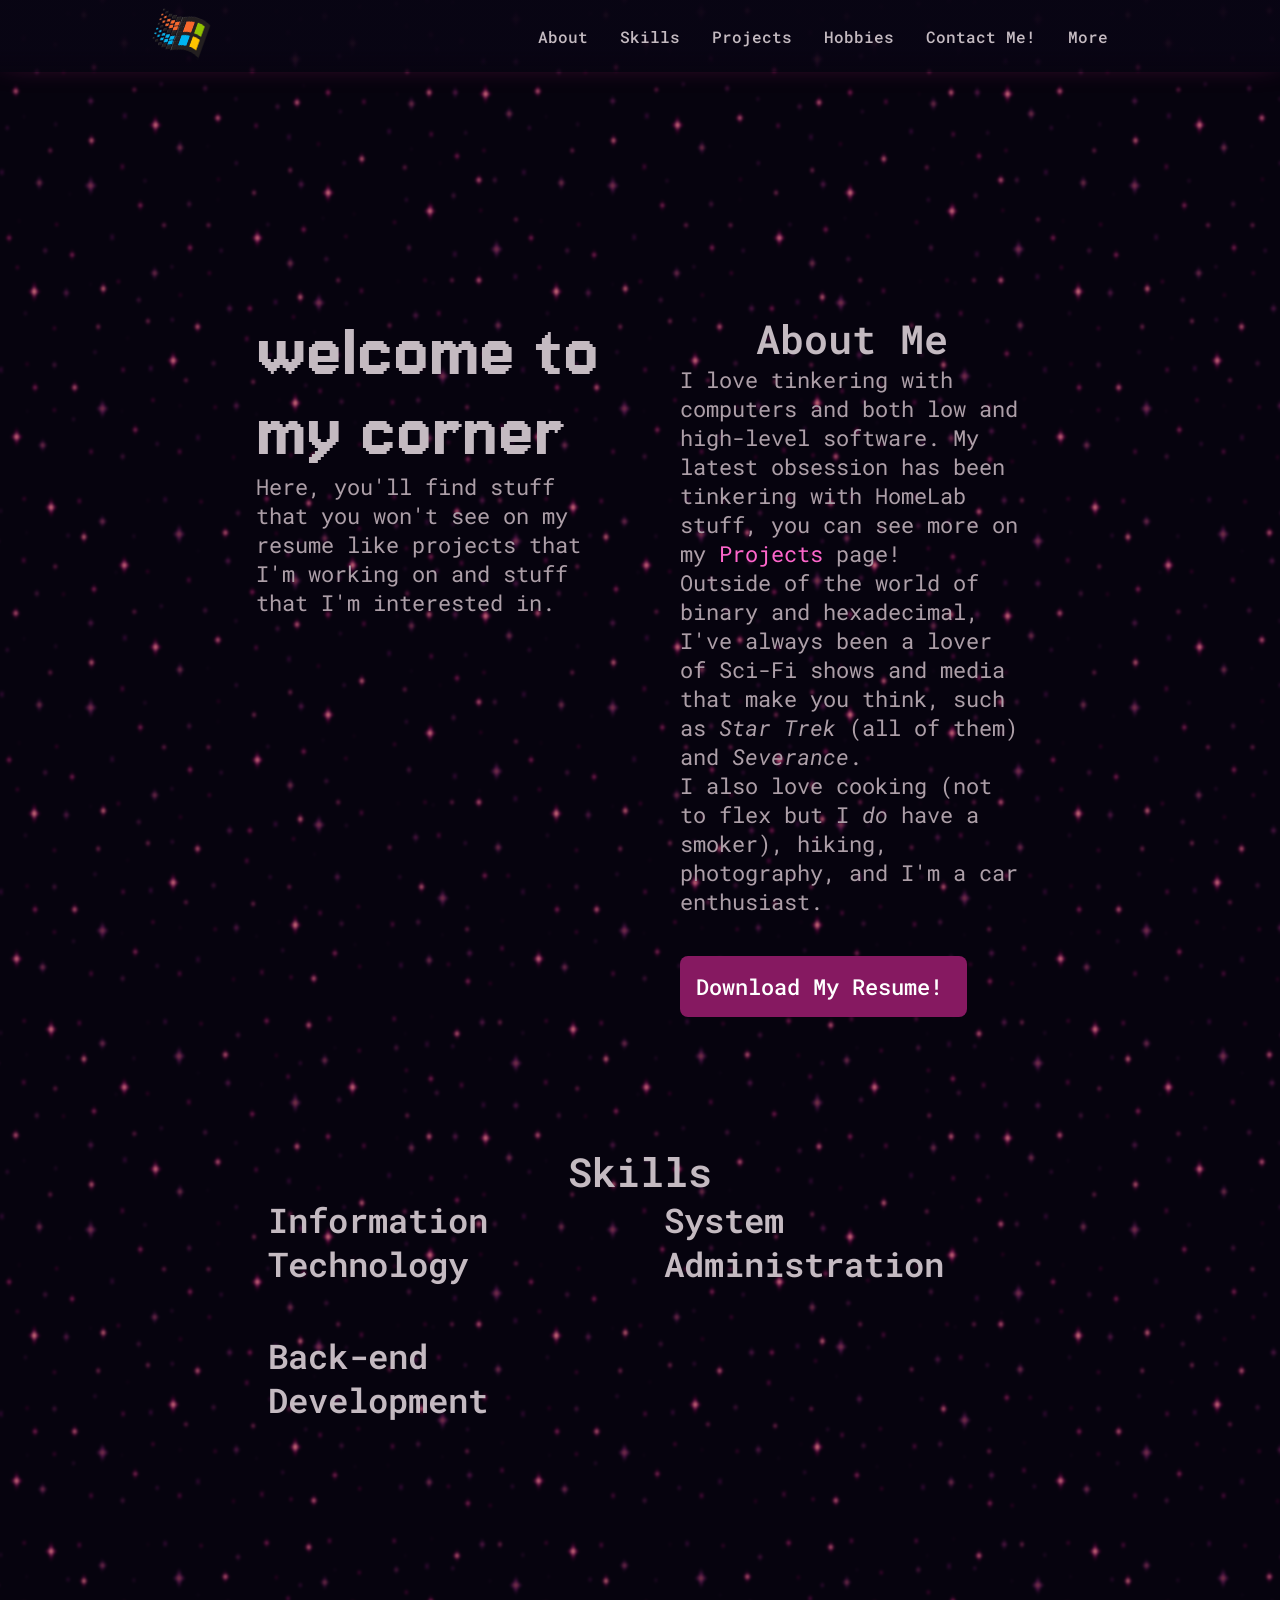
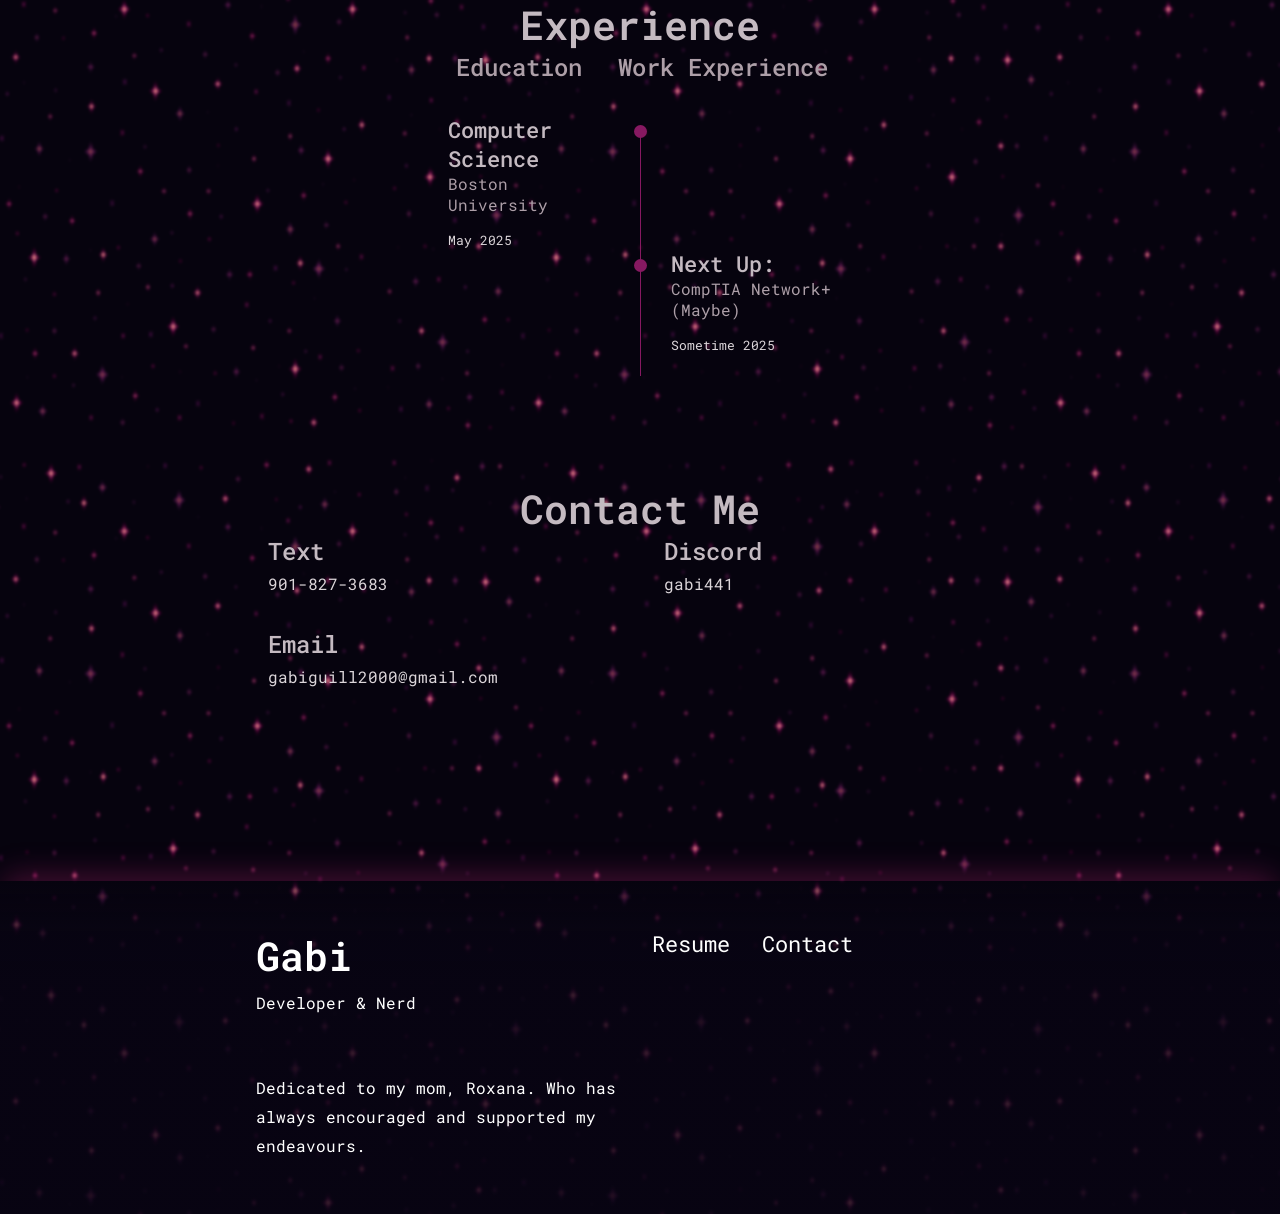
==== commit 3f87887d: "update" ====
--- a/index.html
+++ b/index.html
@@ -8,13 +8,13 @@
     <link rel="stylesheet" href="https://unicons.iconscout.com/release/v4.0.8/css/line.css">
     
     <!--==================== SWIPER CSS ====================-->
-    <link rel="stylesheet" href="assets/css/swiper-bundle.min.css">
+    <link rel="stylesheet" href="./assets/css/swiper-bundle.min.css">
     
     <!--==================== CSS ====================-->
-    <link rel="stylesheet" href="assets/css/styles.css">
+    <link rel="stylesheet" href="./assets/css/styles.css">
     
     <!-- ============ Favicon =========== -->
-    <link rel="icon" href="assets/img/hamsterPNG.png" type="image/png">
+    <link rel="icon" href="./assets/img/hamsterPNG.png" type="image/png">
     <title>Gabi's Corner</title>
     <meta name="theme-color" content="#06030e">
     
@@ -430,9 +430,9 @@
     <a href="#" class="scrollup" id="scroll-up"><i class="uil uil-arrow-up scrollup__icon"></i></a>
 
     <!--==================== SWIPER JS ====================-->
-    <script src="assets/js/swiper-bundle.min.js"></script>
+    <script src="./assets/js/swiper-bundle.min.js"></script>
     
     <!--==================== MAIN JS ====================-->
-    <script src="assets/js/main.js"></script>
+    <script src="./assets/js/main.js"></script>
 </body>
 </html>
--- a/assets/css/styles.css
+++ b/assets/css/styles.css
@@ -112,7 +112,7 @@
   background-position: center;
   z-index: -1;
   transform: scale(1.8); /* Increased from 1.1 to 1.8 */
-  filter: blur(0.9px);
+  filter: blur(0.8px);
   will-change: transform;
 }
 
@@ -463,6 +463,15 @@
   transition: 0.3s;
 }
 
+.button--white{
+  background-color: #fff;
+  color: var(--first-color);
+}
+
+.button--white:hover{
+  background-color: #fff;
+}
+
 .button--flex{
   display: inline-flex;
   align-items: center;
@@ -589,6 +598,50 @@
 .skills__percentage{
   display: block;
   background-color: var(--first-color);
+}
+
+.skills__html{
+  width: 90%;
+}
+
+.skills__css{
+  width: 80%;
+}
+
+.skills__js{
+  width: 80%;
+}
+
+.skills__react{
+  width: 80%;
+}
+
+.skills__php{
+  width: 80%;
+}
+
+.skills__node{
+  width: 80%;
+}
+
+.skills__firebase{
+  width: 80%;
+}
+
+.skills__python{
+  width: 80%;
+}
+
+.skills__figma{
+  width: 80%;
+}
+
+.skills__sketch{
+  width: 80%;
+}
+
+.skills__photoshop{
+  width: 80%;
 }
 
 .skills__close .skills__list{
@@ -1460,8 +1513,10 @@
   margin-right: 0.5rem; /* Add some spacing */
 }
 
+/* Optional hover effect for Y2K style */
 .windows-logo:hover {
   transform: rotate(-5deg) scale(1.1); /* Reverse rotation on hover and scale up slightly */
+  /* filter: drop-shadow(0 0 2px var(--first-color)); */
 }
 
 /*==================== PAGE TRANSITION ====================*/
@@ -1483,22 +1538,45 @@
   pointer-events: all;
 }
 
+/*==================== PRELOADER ====================*/
+/* .preloader {
+  position: fixed;
+  top: 0;
+  left: 0;
+  width: 100%;
+  height: 100%;
+  background-color: #06030e;
+  display: flex;
+  justify-content: center;
+  align-items: center;
+  z-index: 9999;
+  opacity: 0;
+  pointer-events: none;
+  transition: opacity 0.3s ease;
+}
+
+.preloader.active {
+  opacity: 1;
+  pointer-events: all;
+}
+
+.preloader__spinner {
+  width: 60px;
+  height: 60px;
+  border: 5px solid rgba(255, 255, 255, 0.3);
+  border-radius: 50%;
+  border-top-color: var(--first-color);
+  animation: spin 1s ease-in-out infinite;
+}
+
+@keyframes spin {
+  to { transform: rotate(360deg); }
+} */
+
 .pixel-font {
   font-family: "Jersey 15", sans-serif;
   font-weight: 400;
   font-style: normal;
   text-transform: lowercase;
   font-size: 5rem;
-}
-
-/* SVG Icon styles */
-.services__icon {
-  width: 2rem;
-  height: 2rem;
-  fill: var(--first-color);
-  transition: fill 0.3s;
-}
-
-.services__content:hover .services__icon {
-  fill: #00ffff; /* Change color on hover */
 }
